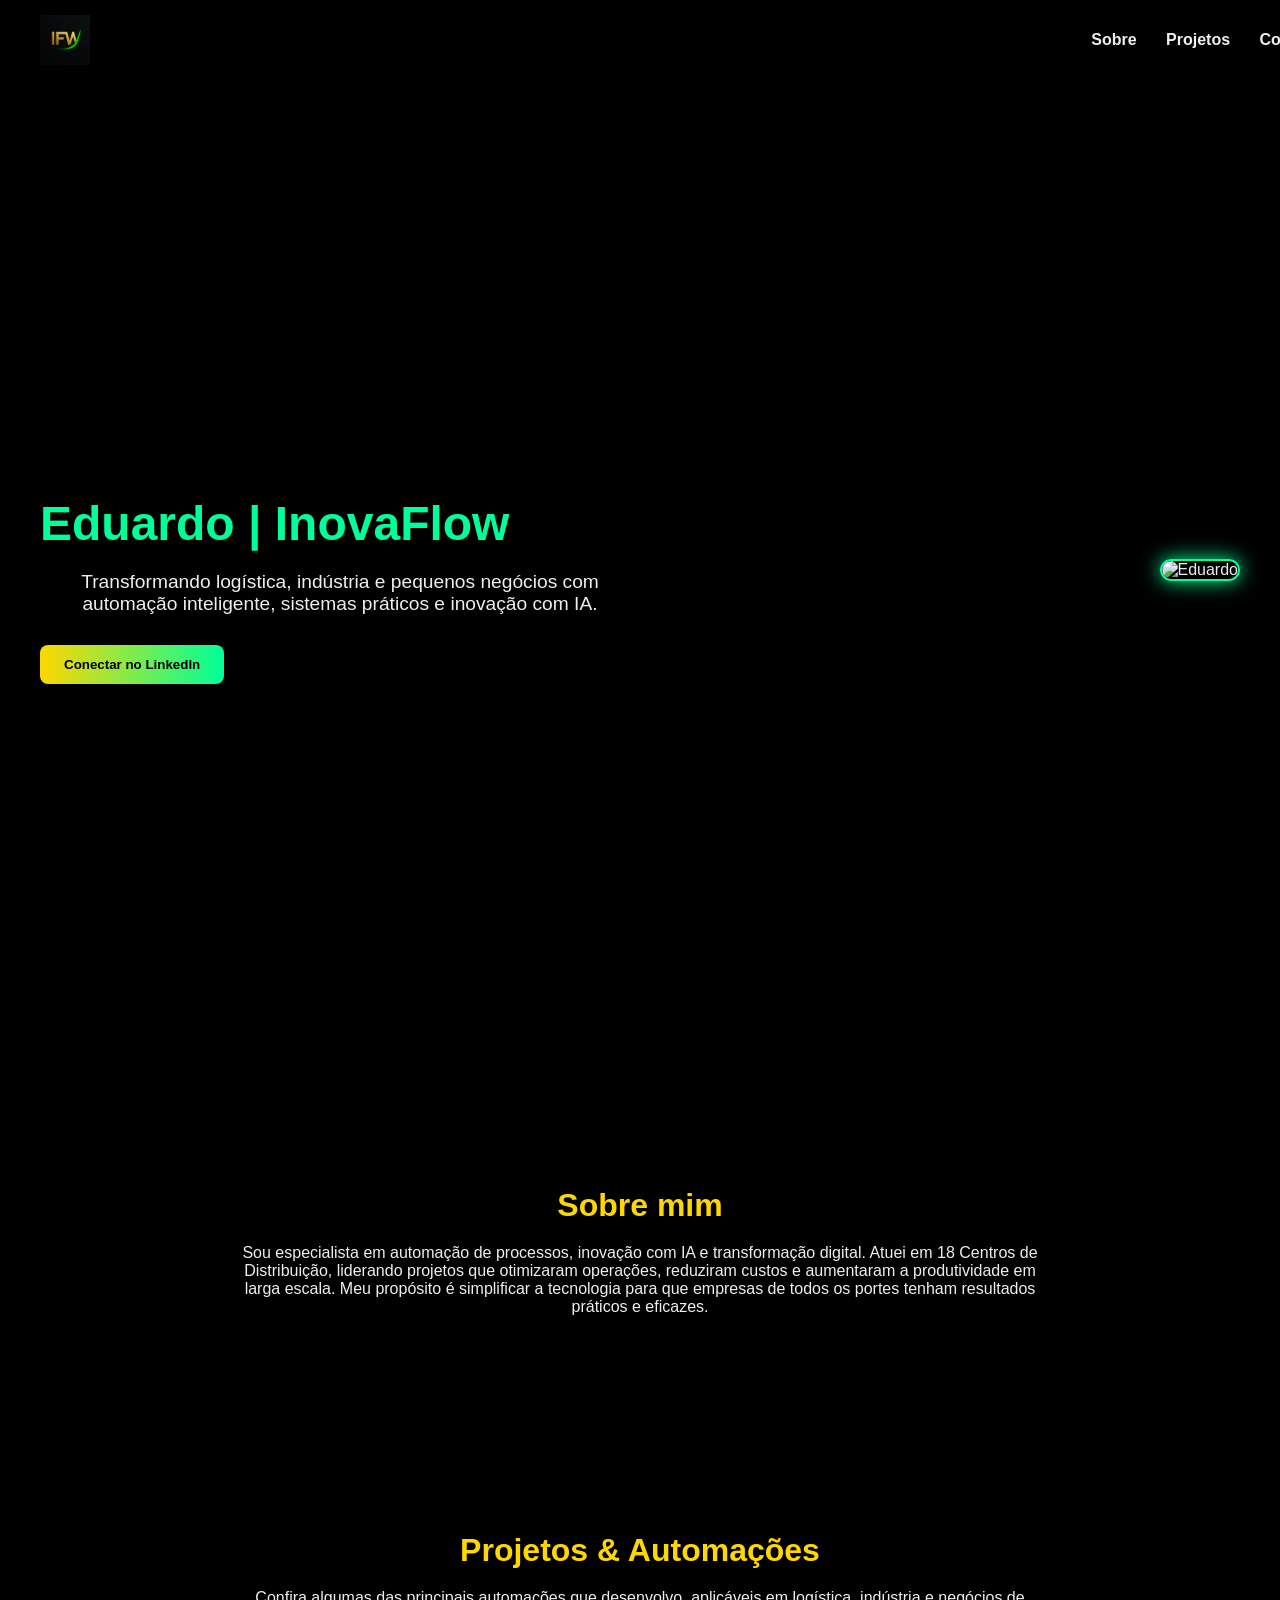
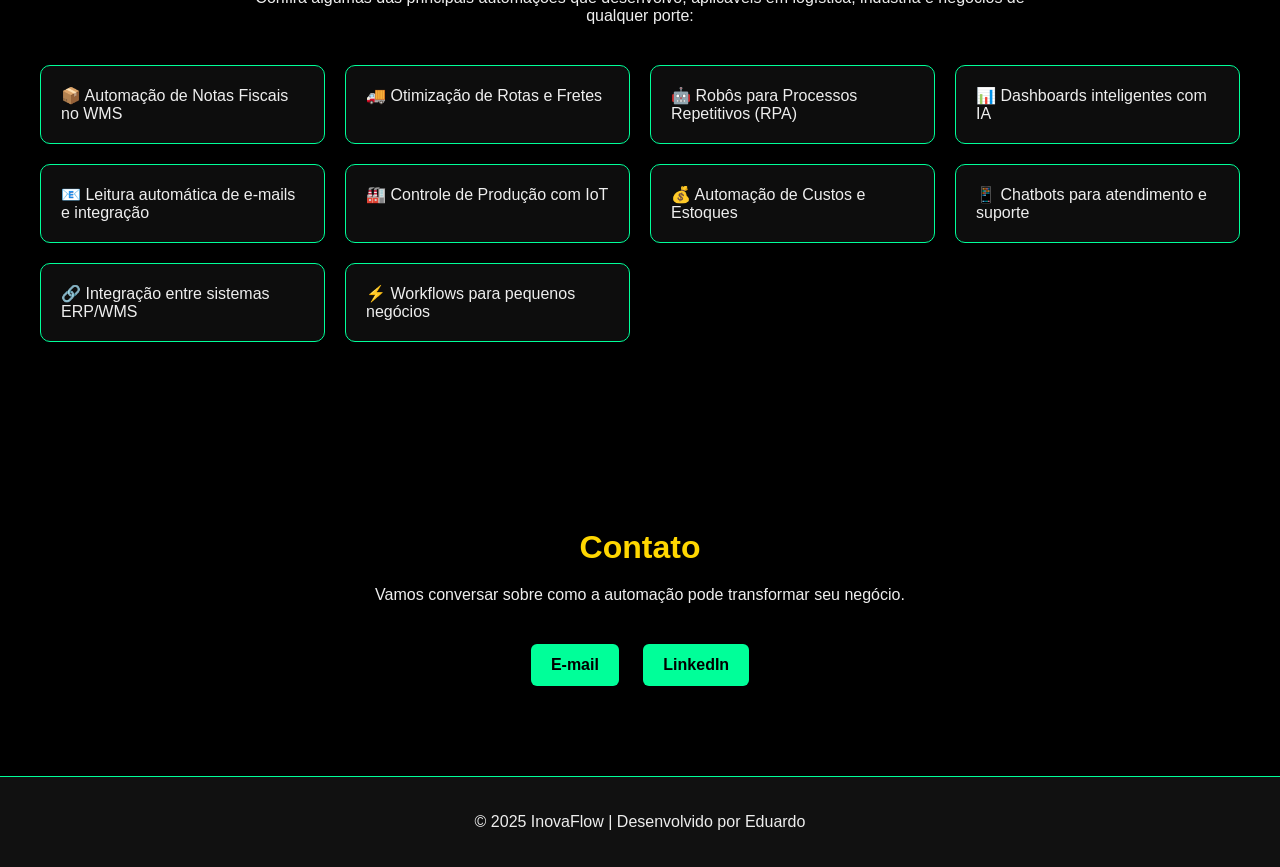
==== st2/index.html @ 026cf879 "Add files via upload" ====
<!DOCTYPE html>
<html lang="pt-BR">
<head>
  <meta charset="UTF-8">
  <meta name="viewport" content="width=device-width, initial-scale=1.0">
  <title>InovaFlow - Automação & IA</title>
  <style>
    body {
      margin: 0;
      font-family: 'Segoe UI', Tahoma, Geneva, Verdana, sans-serif;
      background-color: #000;
      color: #eee;
    }
    header {
      position: fixed;
      top: 0;
      width: 100%;
      background: rgba(0, 0, 0, 0.9);
      display: flex;
      justify-content: space-between;
      align-items: center;
      padding: 15px 40px;
      z-index: 1000;
    }
    header img {
      height: 50px;
    }
    nav a {
      color: #eee;
      text-decoration: none;
      margin-left: 25px;
      font-weight: bold;
      transition: color 0.3s;
    }
    nav a:hover {
      color: #00ff99;
    }
    .hero {
      display: flex;
      justify-content: space-between;
      align-items: center;
      padding: 120px 40px 60px;
      background: url('https://static.vecteezy.com/system/resources/thumbnails/010/870/032/original/futuristic-digital-rain-background-matrix-style-binary-code-animation-cyber-technology-concept-video.jpg') no-repeat center center/cover;
      min-height: 100vh;
    }
    .hero-text {
      max-width: 50%;
    }
    .hero-text h1 {
      font-size: 3rem;
      margin-bottom: 20px;
      color: #00ff99;
    }
    .hero-text p {
      font-size: 1.2rem;
      margin-bottom: 30px;
    }
    .btn {
      background: linear-gradient(90deg, gold, #00ff99);
      border: none;
      padding: 12px 24px;
      border-radius: 8px;
      color: #000;
      font-weight: bold;
      cursor: pointer;
      transition: transform 0.2s;
    }
    .btn:hover {
      transform: scale(1.05);
    }
    .hero img {
      max-width: 350px;
      border-radius: 15px;
      border: 2px solid #00ff99;
      box-shadow: 0 0 20px #00ff99;
    }
    section {
      padding: 80px 40px;
    }
    section h2 {
      font-size: 2rem;
      margin-bottom: 20px;
      color: gold;
      text-align: center;
    }
    section p {
      max-width: 800px;
      margin: 0 auto 30px;
      text-align: center;
    }
    .projects {
      display: grid;
      grid-template-columns: repeat(auto-fit, minmax(250px, 1fr));
      gap: 20px;
      margin-top: 40px;
    }
    .project-card {
      background: rgba(255, 255, 255, 0.05);
      padding: 20px;
      border-radius: 10px;
      border: 1px solid #00ff99;
      transition: transform 0.2s;
    }
    .project-card:hover {
      transform: translateY(-5px);
    }
    .contact {
      text-align: center;
    }
    .contact a {
      display: inline-block;
      margin: 10px;
      padding: 12px 20px;
      background: #00ff99;
      color: #000;
      border-radius: 6px;
      font-weight: bold;
      text-decoration: none;
    }
    .contact a:hover {
      background: gold;
    }
    footer {
      text-align: center;
      padding: 20px;
      background: #111;
      border-top: 1px solid #00ff99;
    }
  </style>
</head>
<body>
  <header>
    <img src="logo.png" alt="InovaFlow Logo">
    <nav>
      <a href="#about">Sobre</a>
      <a href="#projects">Projetos</a>
      <a href="#contact">Contato</a>
    </nav>
  </header>

  <section class="hero">
    <div class="hero-text">
      <h1>Eduardo | InovaFlow</h1>
      <p>Transformando logística, indústria e pequenos negócios com automação inteligente, sistemas práticos e inovação com IA.</p>
      <button class="btn">Conectar no LinkedIn</button>
    </div>
    <img src="minhafoto.png" alt="Eduardo">
  </section>

  <section id="about">
    <h2>Sobre mim</h2>
    <p>Sou especialista em automação de processos, inovação com IA e transformação digital.  
    Atuei em 18 Centros de Distribuição, liderando projetos que otimizaram operações, reduziram custos e aumentaram a produtividade em larga escala.  
    Meu propósito é simplificar a tecnologia para que empresas de todos os portes tenham resultados práticos e eficazes.</p>
  </section>

  <section id="projects">
    <h2>Projetos & Automações</h2>
    <p>Confira algumas das principais automações que desenvolvo, aplicáveis em logística, indústria e negócios de qualquer porte:</p>
    <div class="projects">
      <div class="project-card">📦 Automação de Notas Fiscais no WMS</div>
      <div class="project-card">🚚 Otimização de Rotas e Fretes</div>
      <div class="project-card">🤖 Robôs para Processos Repetitivos (RPA)</div>
      <div class="project-card">📊 Dashboards inteligentes com IA</div>
      <div class="project-card">📧 Leitura automática de e-mails e integração</div>
      <div class="project-card">🏭 Controle de Produção com IoT</div>
      <div class="project-card">💰 Automação de Custos e Estoques</div>
      <div class="project-card">📱 Chatbots para atendimento e suporte</div>
      <div class="project-card">🔗 Integração entre sistemas ERP/WMS</div>
      <div class="project-card">⚡ Workflows para pequenos negócios</div>
    </div>
  </section>

  <section id="contact" class="contact">
    <h2>Contato</h2>
    <p>Vamos conversar sobre como a automação pode transformar seu negócio.</p>
    <a href="mailto:inovaflow0@gmail.com">E-mail</a>
    <a href="https://www.linkedin.com/in/eduardo-florim-b7915930" target="_blank">LinkedIn</a>
  </section>

  <footer>
    <p>© 2025 InovaFlow | Desenvolvido por Eduardo</p>
  </footer>
</body>
</html>
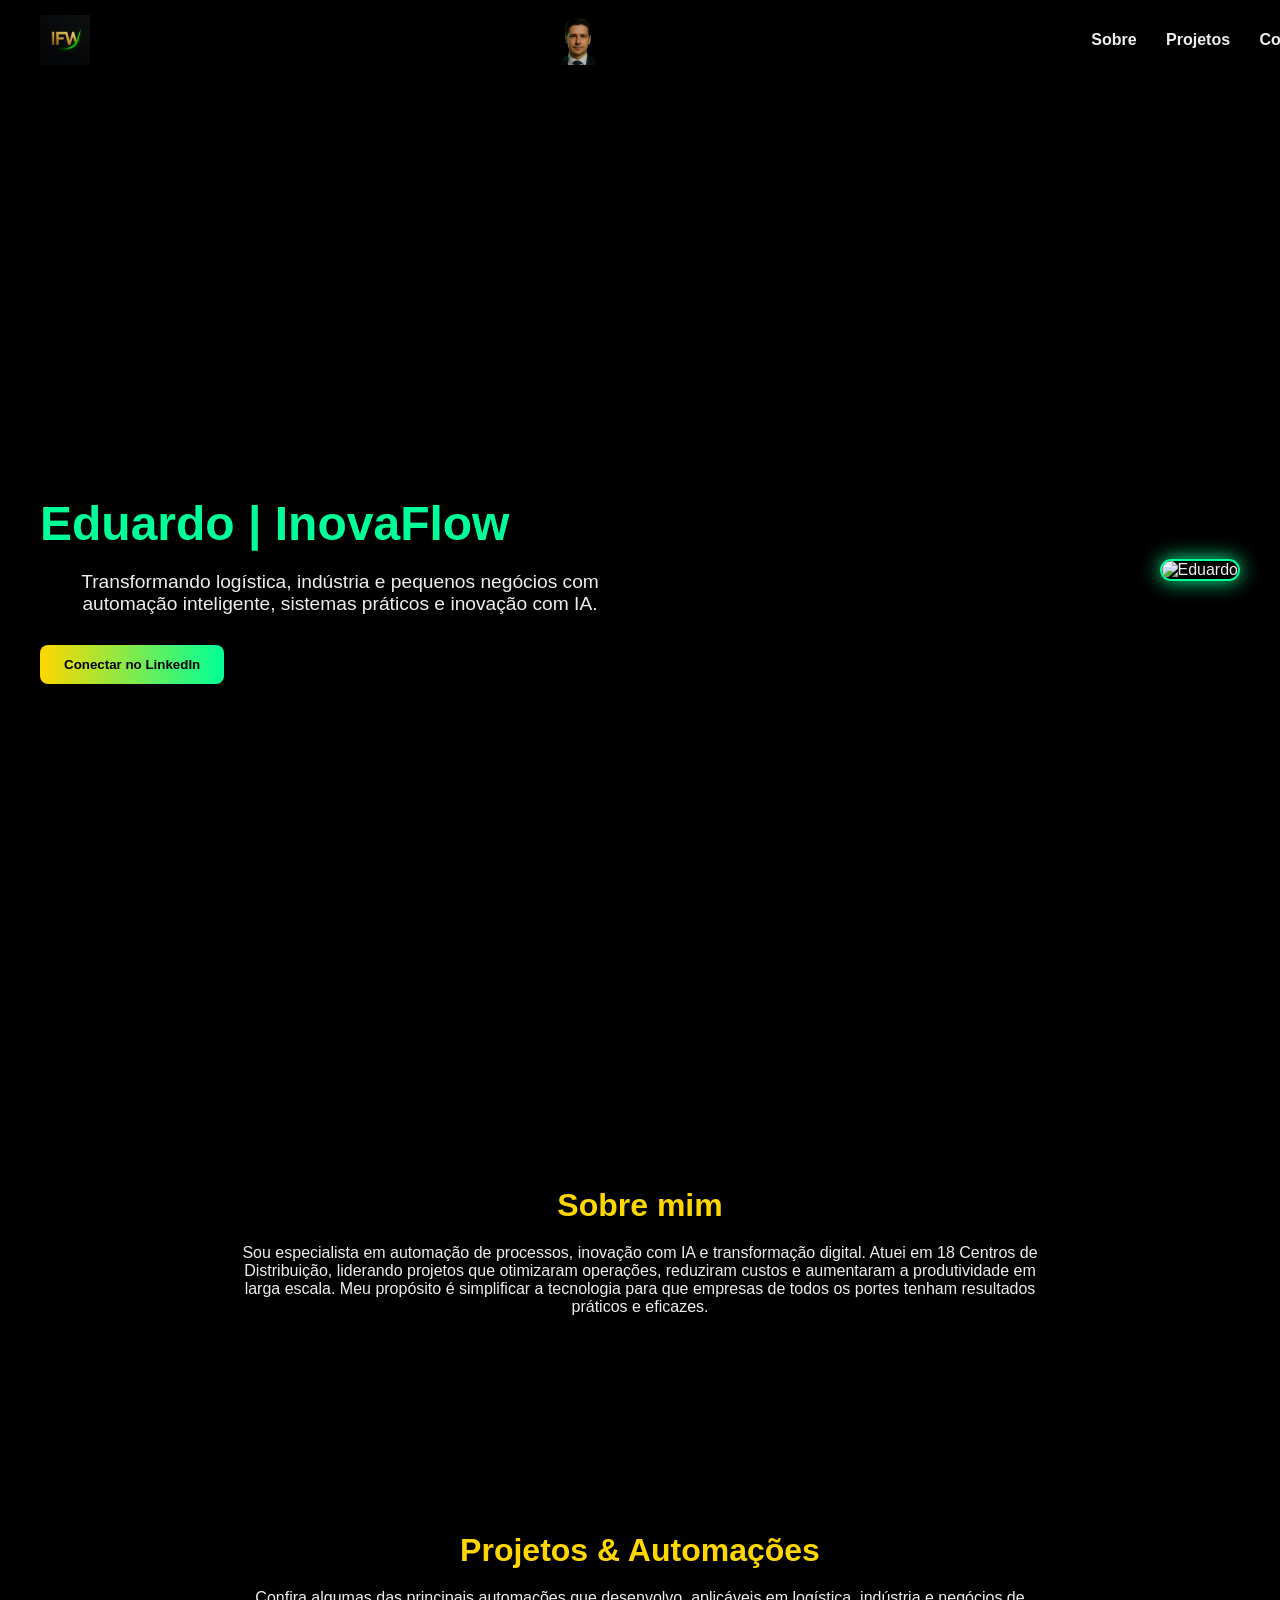
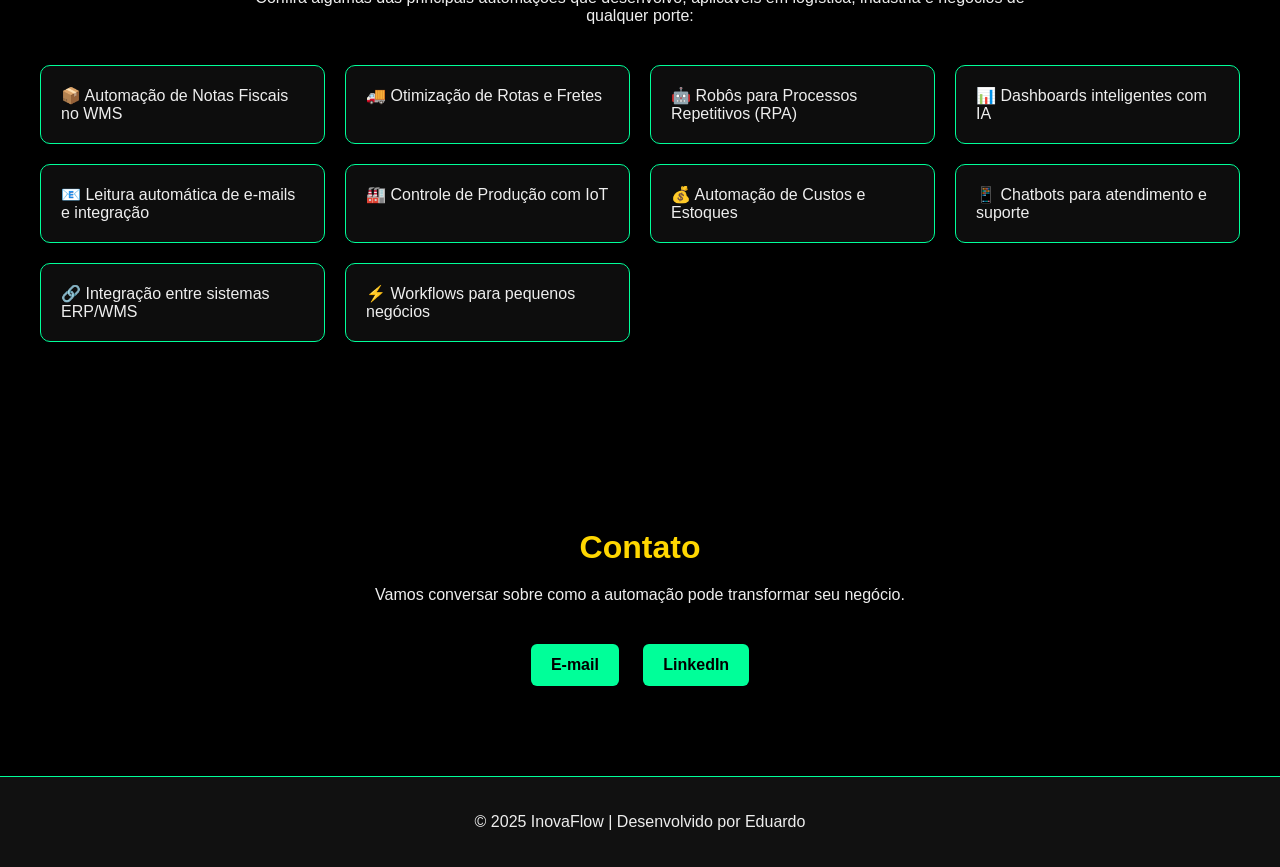
==== commit 3801d60e: "Update index.html" ====
--- a/st2/index.html
+++ b/st2/index.html
@@ -131,6 +131,7 @@
 <body>
   <header>
     <img src="logo.png" alt="InovaFlow Logo">
+    <img src="minhafoto.jpg" alt="Eduardo">
     <nav>
       <a href="#about">Sobre</a>
       <a href="#projects">Projetos</a>
@@ -182,4 +183,5 @@
     <p>© 2025 InovaFlow | Desenvolvido por Eduardo</p>
   </footer>
 </body>
-</html>+
+</html>
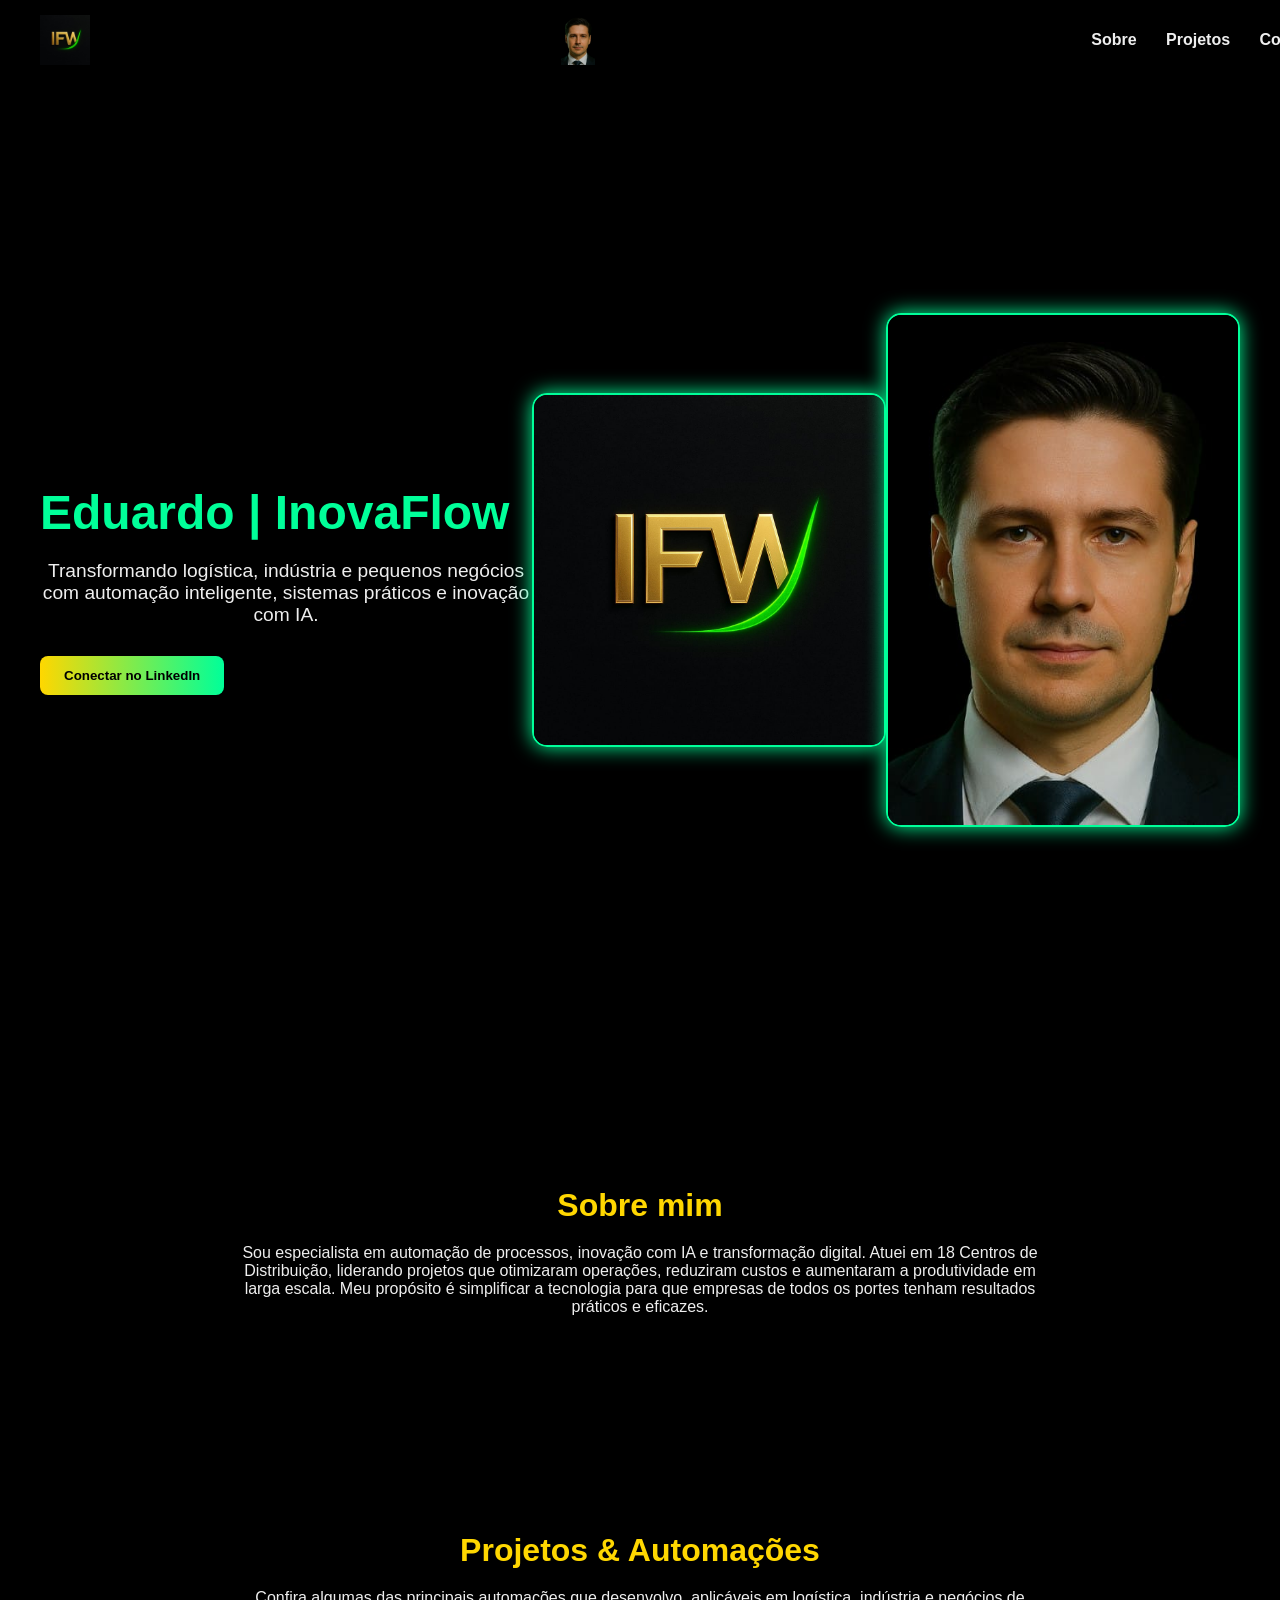
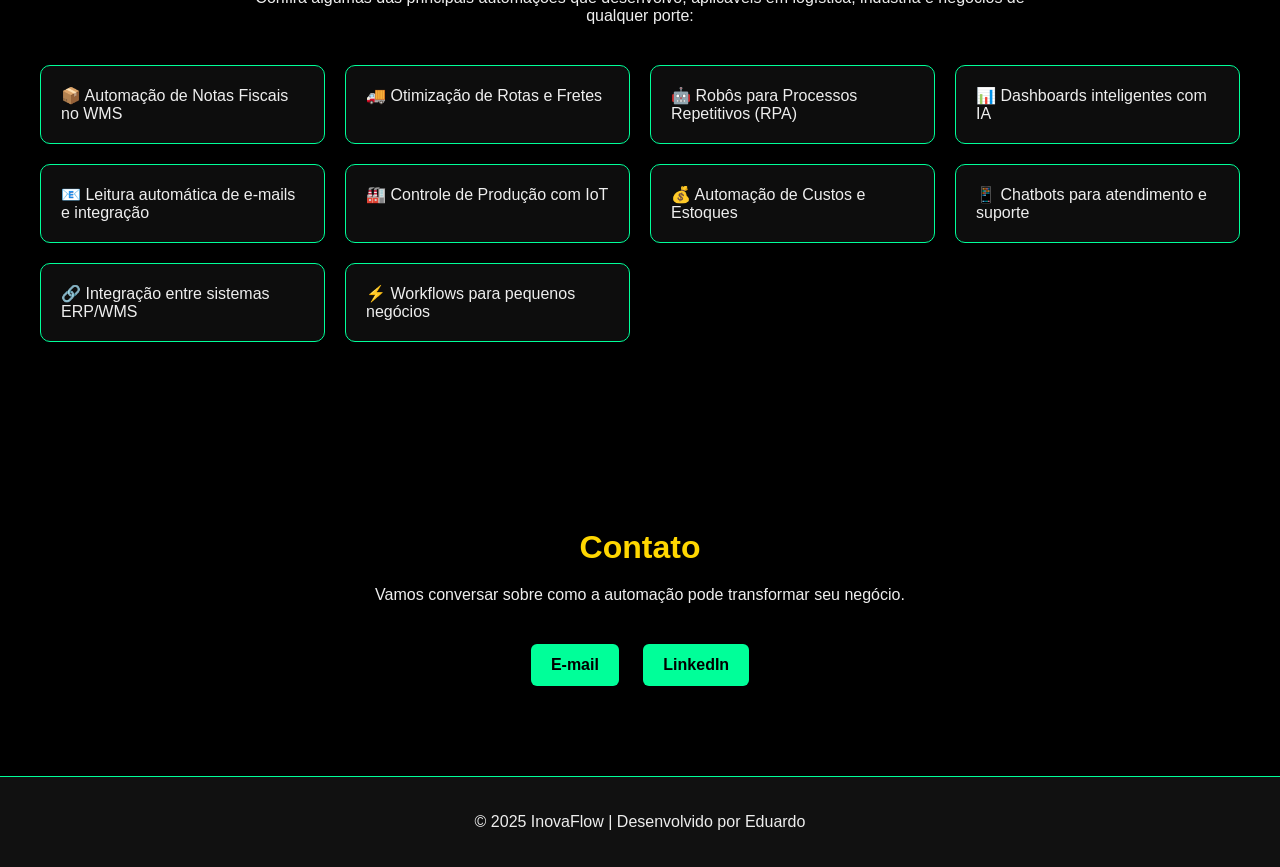
==== commit 63d6eb7d: "Update index.html" ====
--- a/st2/index.html
+++ b/st2/index.html
@@ -145,7 +145,8 @@
       <p>Transformando logística, indústria e pequenos negócios com automação inteligente, sistemas práticos e inovação com IA.</p>
       <button class="btn">Conectar no LinkedIn</button>
     </div>
-    <img src="minhafoto.png" alt="Eduardo">
+    <img src="logo.png" alt="InovaFlow Logo">
+    <img src="minhafoto.jpg" alt="Eduardo">
   </section>
 
   <section id="about">
@@ -185,3 +186,4 @@
 </body>
 
 </html>
+
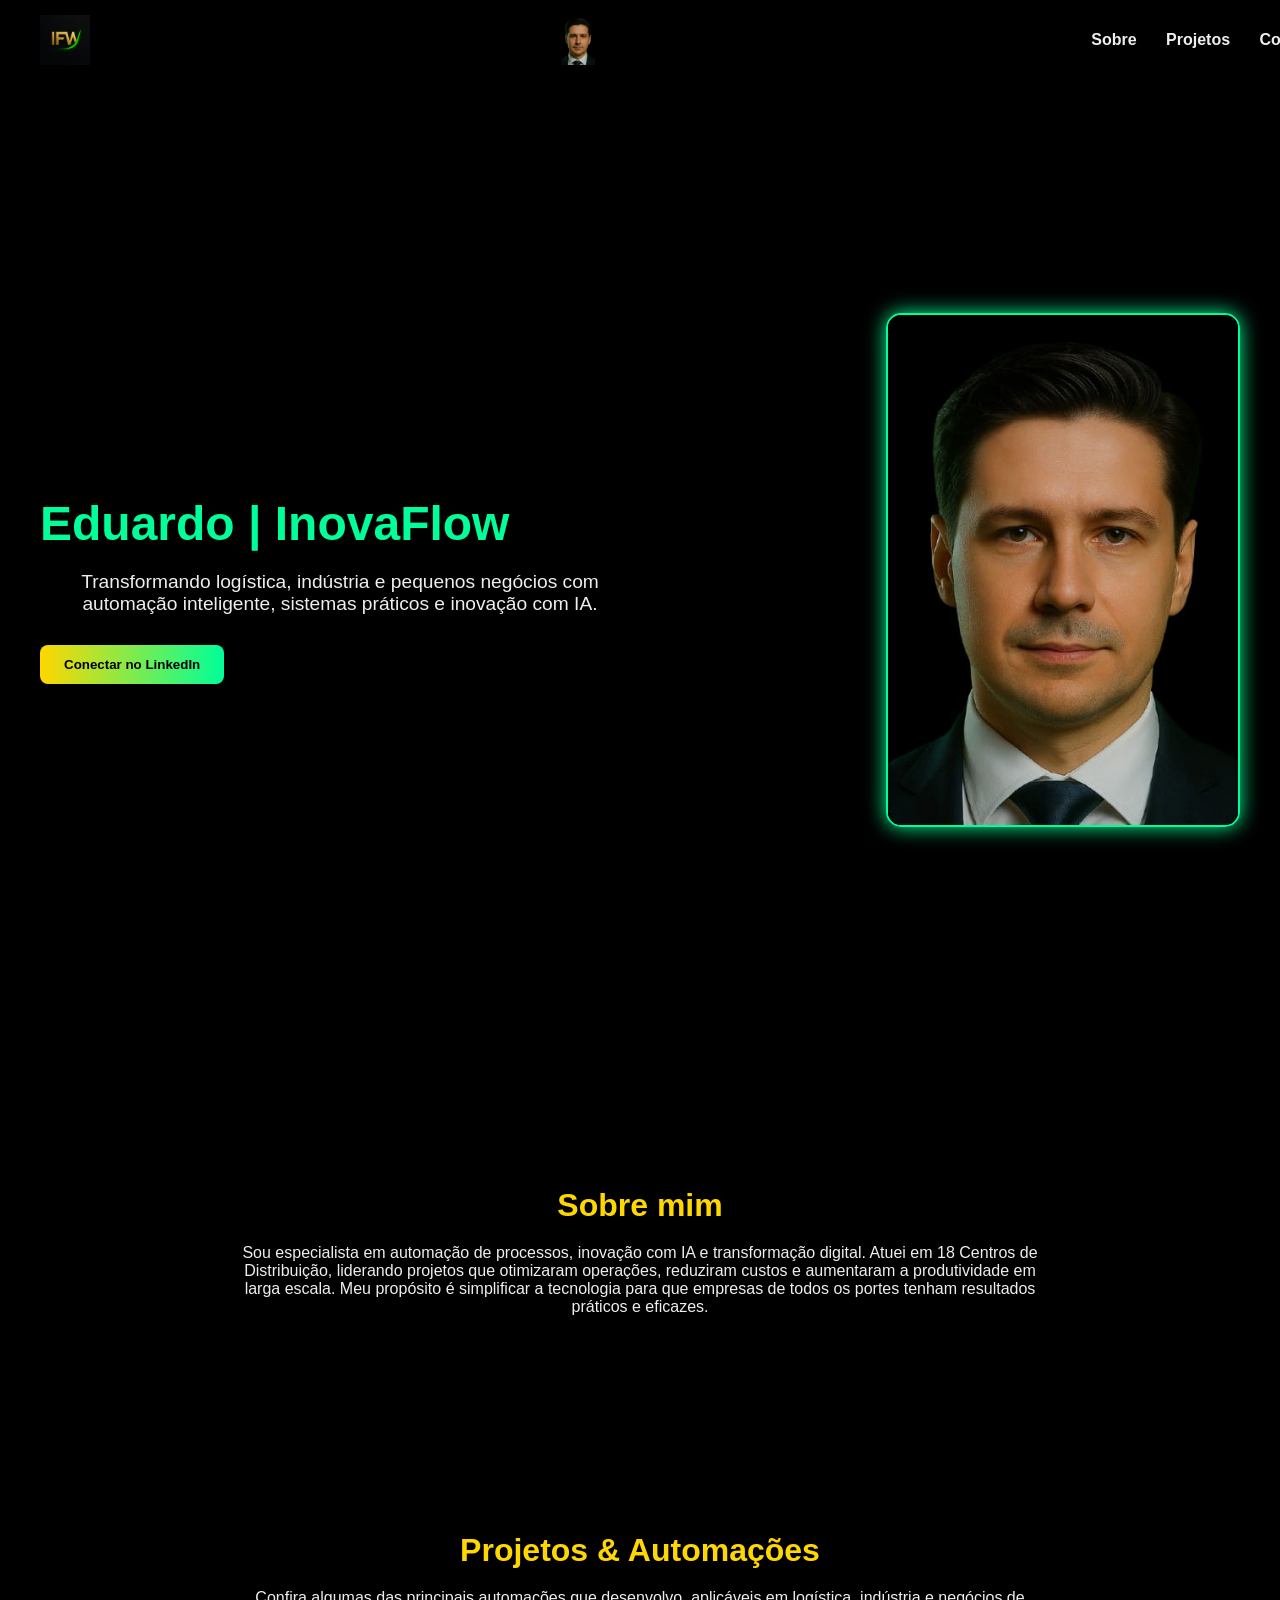
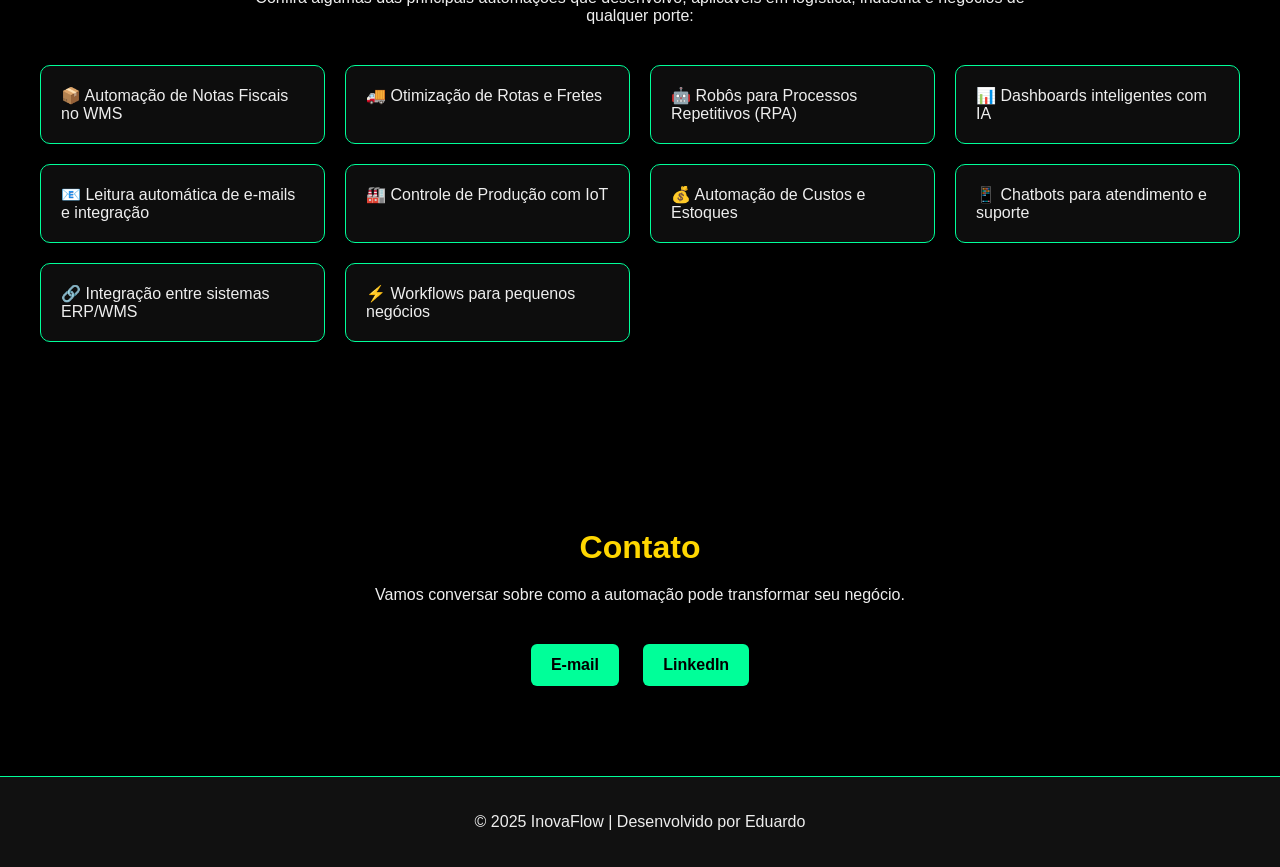
==== commit c0f7fd90: "Update index.html" ====
--- a/st2/index.html
+++ b/st2/index.html
@@ -145,7 +145,6 @@
       <p>Transformando logística, indústria e pequenos negócios com automação inteligente, sistemas práticos e inovação com IA.</p>
       <button class="btn">Conectar no LinkedIn</button>
     </div>
-    <img src="logo.png" alt="InovaFlow Logo">
     <img src="minhafoto.jpg" alt="Eduardo">
   </section>
 
@@ -187,3 +186,4 @@
 
 </html>
 
+
